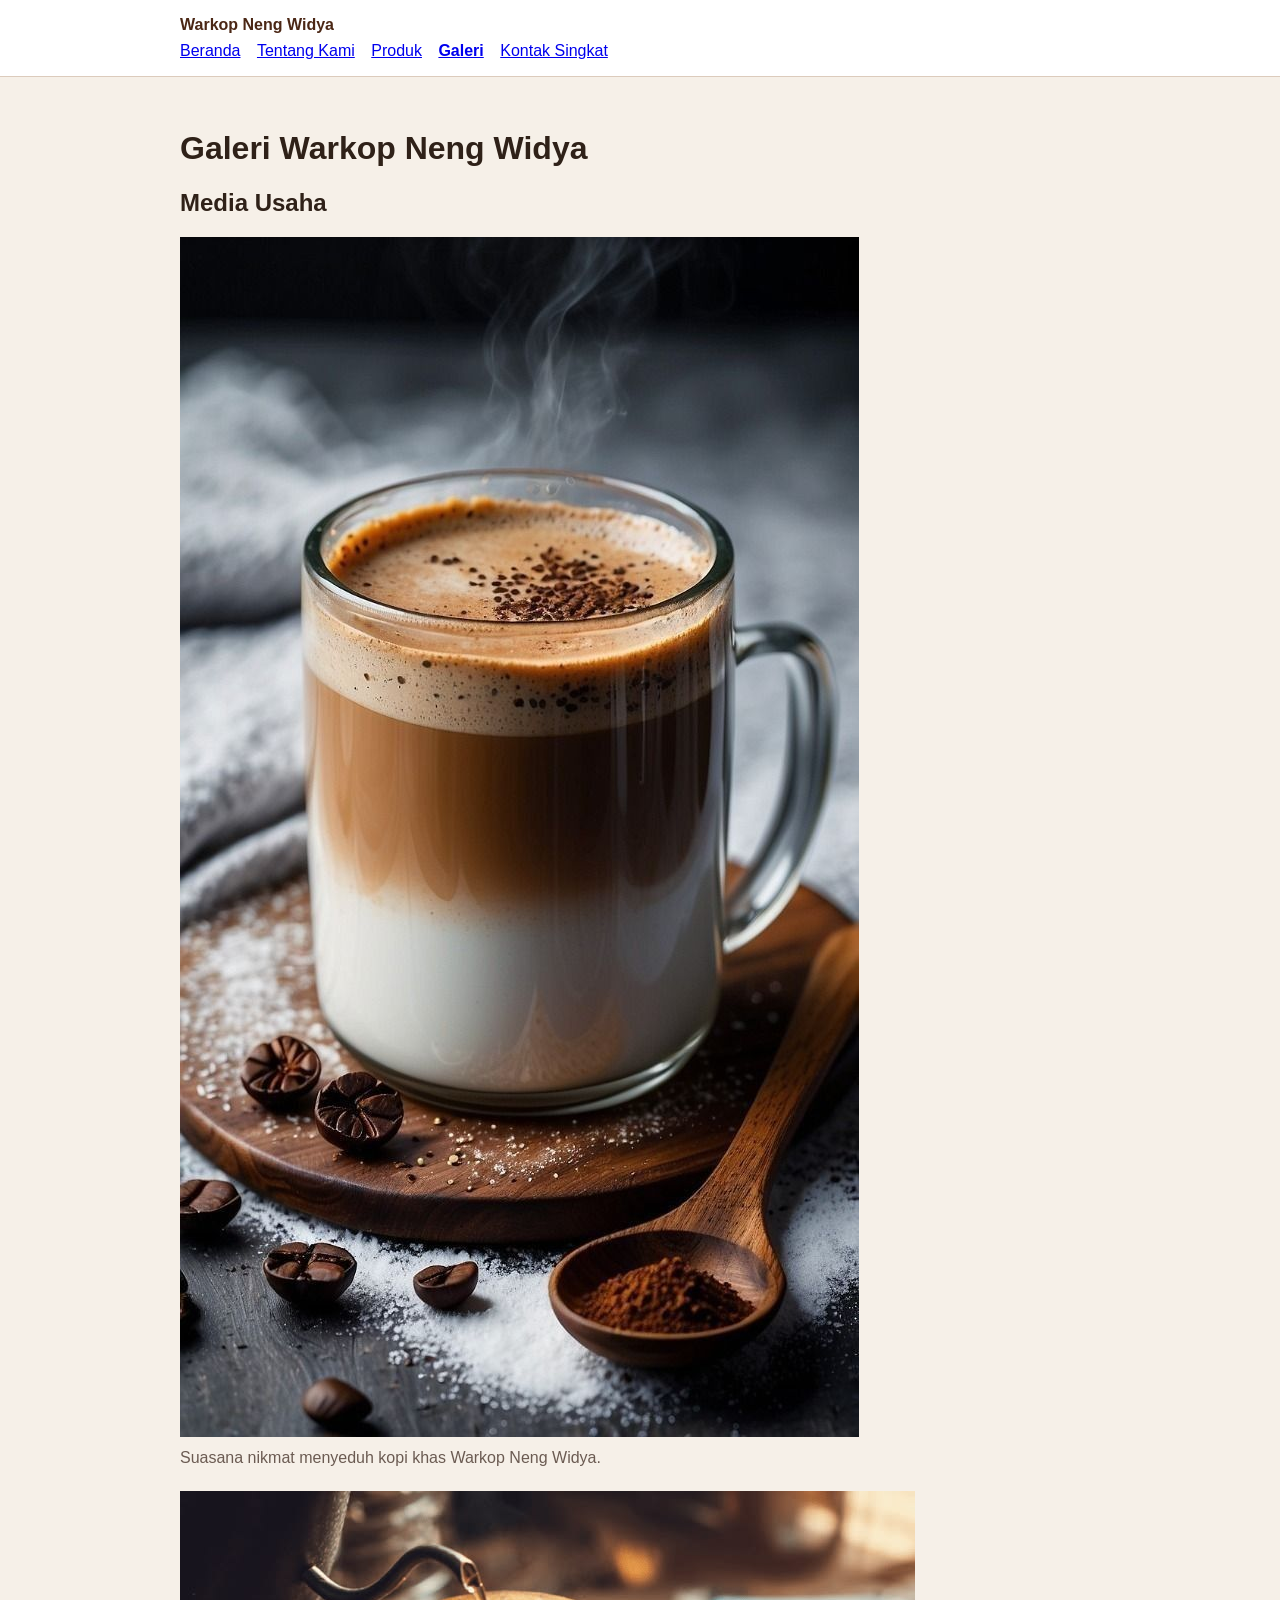
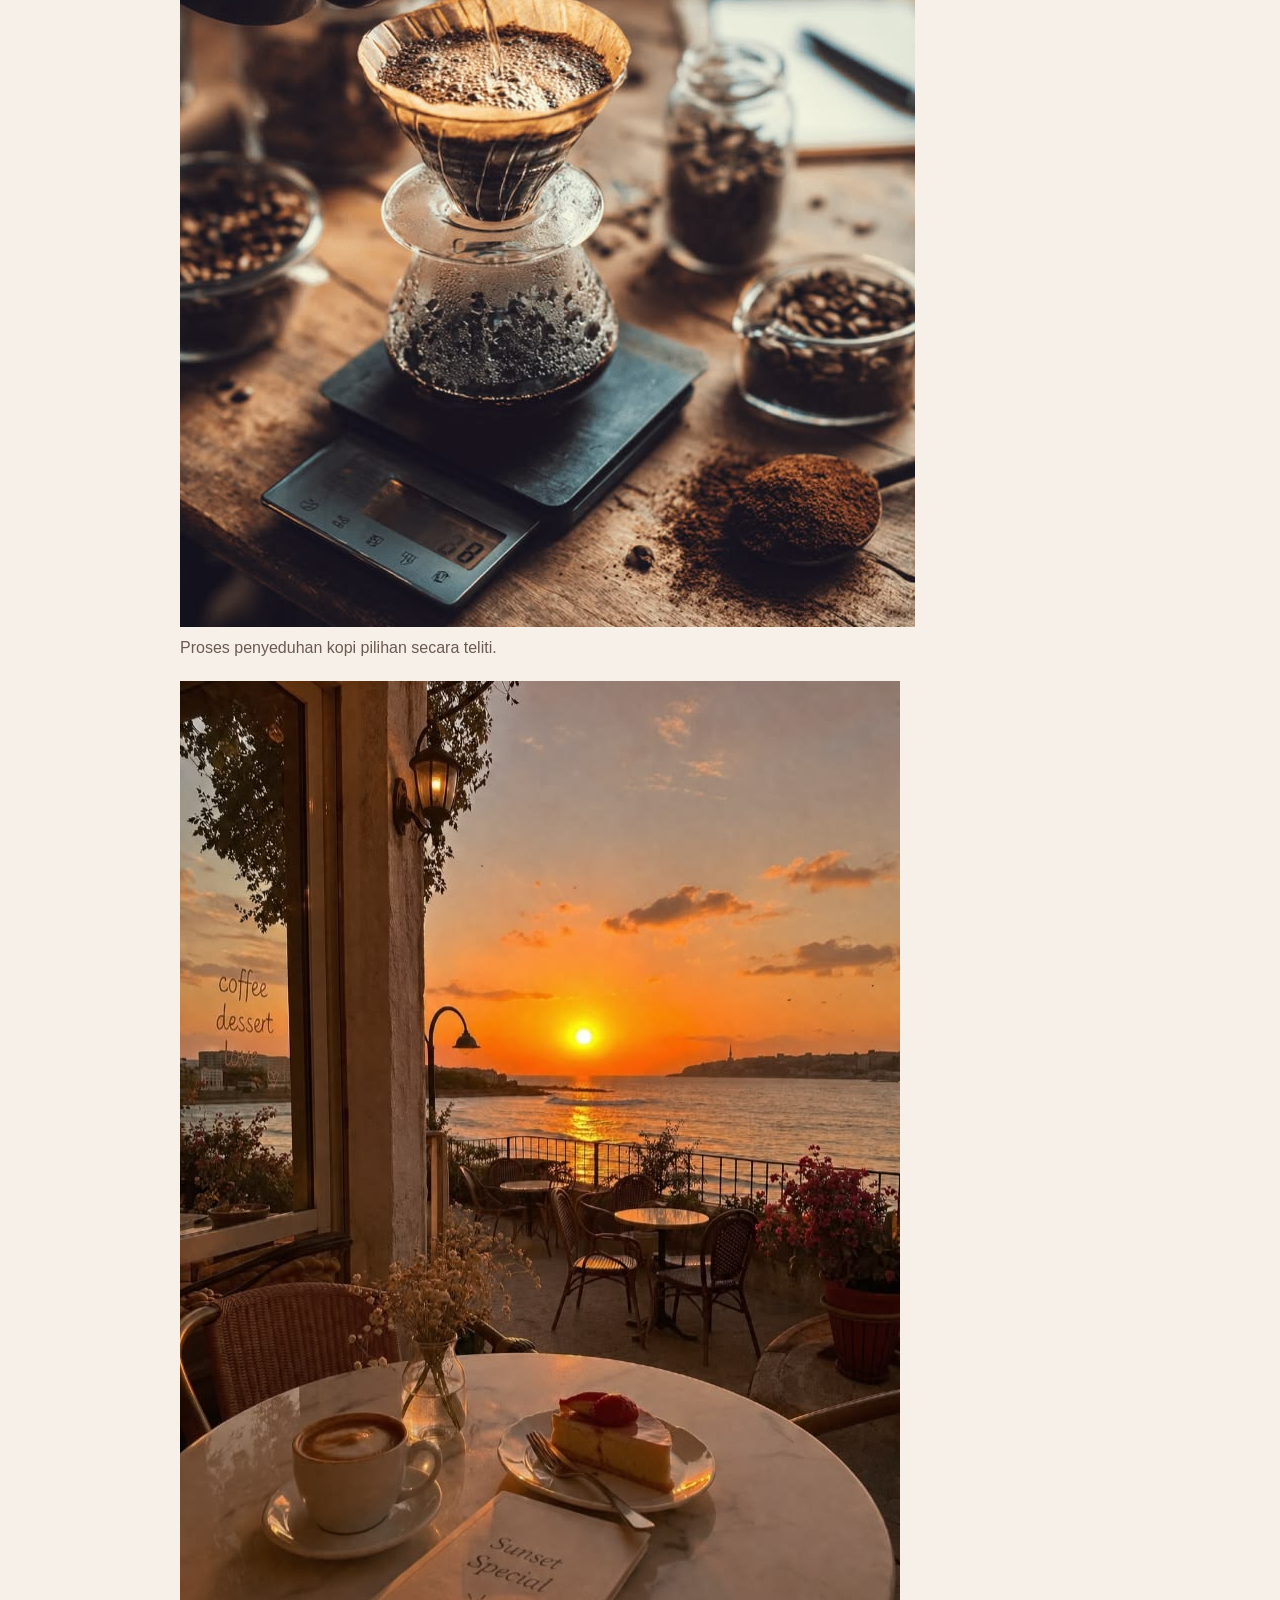
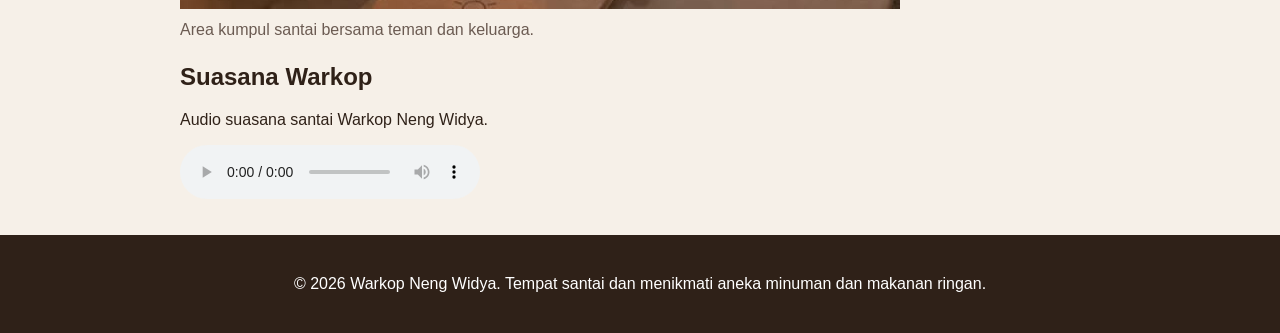
==== galeri.html @ be2b6f10 "feat: tambah media dan tabel katalog" ====
<!doctype html>
<html lang="id">
<head>
    <meta charset="utf-8">
    <meta name="viewport" content="width=device-width, initial-scale=1">
    <title>Galeri Warkop Neng Widya - Website UMKM</title>
    <link rel="stylesheet" href="css/style.css">
</head>
<body>
    <a class="skip-link" href="#konten">Lewati ke konten utama</a>

    <header class="site-header">
        <nav class="nav" aria-label="Navigasi utama">
            <a class="brand" href="index.html">Warkop Neng Widya</a>
            <ul>
                <li><a href="index.html">Beranda</a></li>
                <li><a href="tentang.html">Tentang Kami</a></li>
                <li><a href="produk.html">Produk</a></li>
                <li><a aria-current="page" href="galeri.html">Galeri</a></li>
                <li><a href="index.html#kontak">Kontak Singkat</a></li>
            </ul>
        </nav>
    </header>

    <main id="konten" class="page">
        <h1>Galeri Warkop Neng Widya</h1>

        <section aria-labelledby="media-tittle">
            <h2 id="media-tittle">Media Usaha</h2>
            <div class="gallery-list">

                <figure class="media-card">
                    <img src="assets/image/kopisusukhas.jpg" alt="Kopi Susu khas Warkop Neng Widya">
                    <figcaption>Suasana nikmat menyeduh kopi khas Warkop Neng Widya.</figcaption>
                </figure>

                <figure class="media-card">
                    <img src="assets/image/prosesseduh.jpg" alt="Proses Seduh Kopi">
                    <figcaption>Proses penyeduhan kopi pilihan secara teliti.</figcaption>
                </figure>

                <figure class="media-card">
                    <img src="assets/image/suasana.jpg" alt="Suasana Warkop Neng Widya">
                    <figcaption>Area kumpul santai bersama teman dan keluarga.</figcaption>
                </figure>

            </div>
        </section>

       <section aria-labelledby="audio-title">
    <h2 id="audio-title">Suasana Warkop</h2>
    <p id="audio-note">Audio suasana santai Warkop Neng Widya.</p>
    <audio controls aria-describedby="audio-note" src="https://cdn.pixabay.com/download/audio/2022/05/27/audio_1808fbf07a.mp3?filename=lofi-study-112191.mp3">
        Browser Anda tidak mendukung pemutar audio.
    </audio>
</section>
    </main>

    <footer class="site-footer">
        <p>&copy; 2026 Warkop Neng Widya. Tempat santai dan menikmati aneka minuman dan makanan ringan.</p>
    </footer>
</body>
</html>
---- css/style.css ----
body {
  margin: 0;
  color: #2f2118;
  background: #f6f0e8;
  font-family: Arial, sans-serif;
}

.page {
  max-width: 920px;
  margin: 0 auto;
  padding: 32px 20px;
}

.hero {
  padding: 36px;
  color: white;
  background: #8a5030;
  border-radius: 24px;
}

.eyebrow {
  margin: 0 0 8px;
  letter-spacing: 0.14em;
  text-transform: uppercase;
}

.products {
  padding-left: 1.2rem;
}

button {
  padding: 12px 18px;
  color: #2f2118;
  font-weight: 700;
  cursor: pointer;
  background: #ffd166;
  border: 0;
  border-radius: 999px;
}

.skip-link { position: absolute; left: -9999px; padding: 8px 12px; color: white; background: #2f2118; }
.skip-link:focus { top: 8px; left: 8px; }
.site-header { padding: 16px 20px; background: white; border-bottom: 1px solid #dccbbc; }
.nav { max-width: 920px; margin: 0 auto; }
.brand { display: inline-block; margin-bottom: 8px; color: #4b2715; font-weight: 800; text-decoration: none; }
.nav ul { padding: 0; margin: 0; list-style: none; }
.nav li { display: inline-block; margin-right: 12px; }
.nav a[aria-current="page"] { font-weight: 800; }
a:focus-visible,
button:focus-visible { outline: 3px solid #2563eb; outline-offset: 3px; }
.site-footer { padding: 24px 20px; color: white; text-align: center; background: #2f2118; }

img { max-width: 100%; height: auto; }
figure { margin: 0 0 24px; }
figcaption { margin-top: 8px; color: #6b5b52; }
table { width: 100%; border-collapse: collapse; }
caption { margin-bottom: 8px; font-weight: 700; text-align: left; }
th,
td { padding: 10px; text-align: left; border: 1px solid #dccbbc; }

img { max-width: 100%; height: auto; }
figure { margin: 0 0 24px; }
figcaption { margin-top: 8px; color: #6b5b52; }
table { width: 100%; border-collapse: collapse; }
caption { margin-bottom: 8px; font-weight: 700; text-align: left; }
th,
td { padding: 10px; text-align: left; border: 1px solid #dccbbc; }
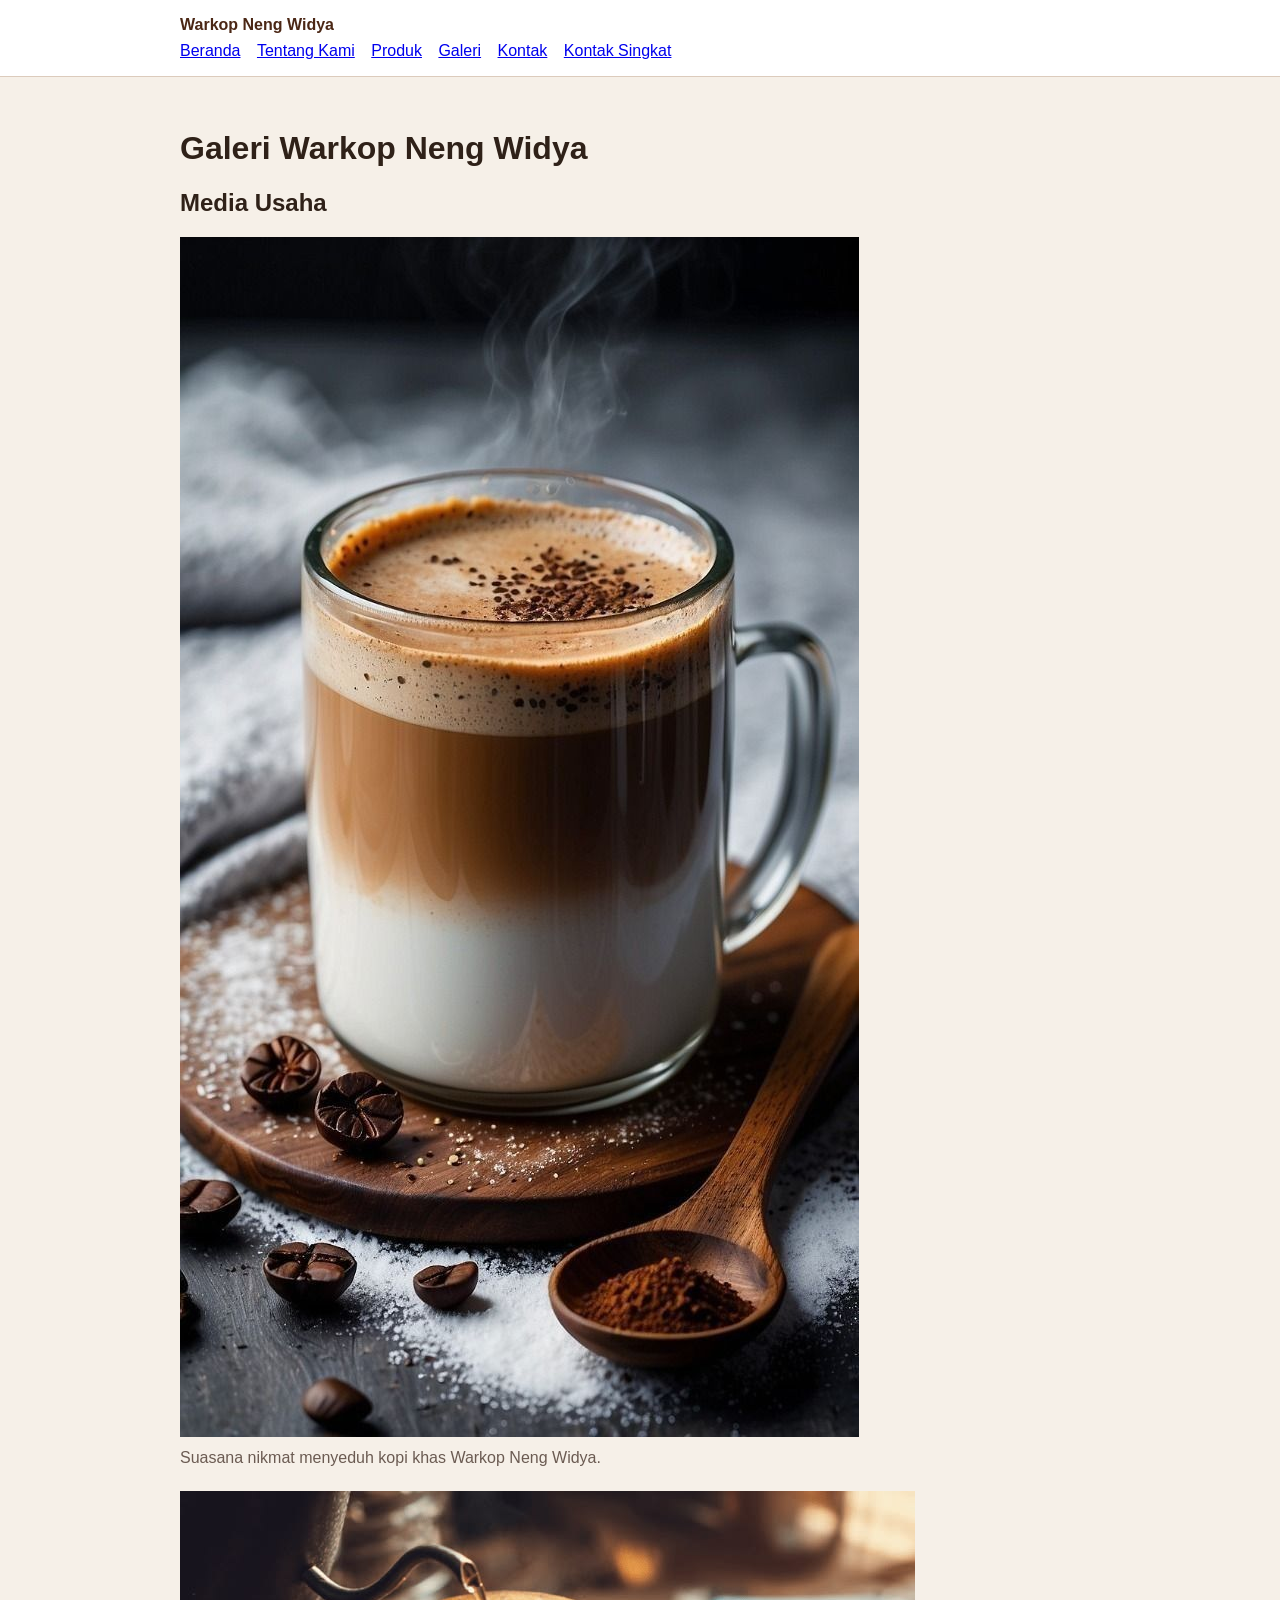
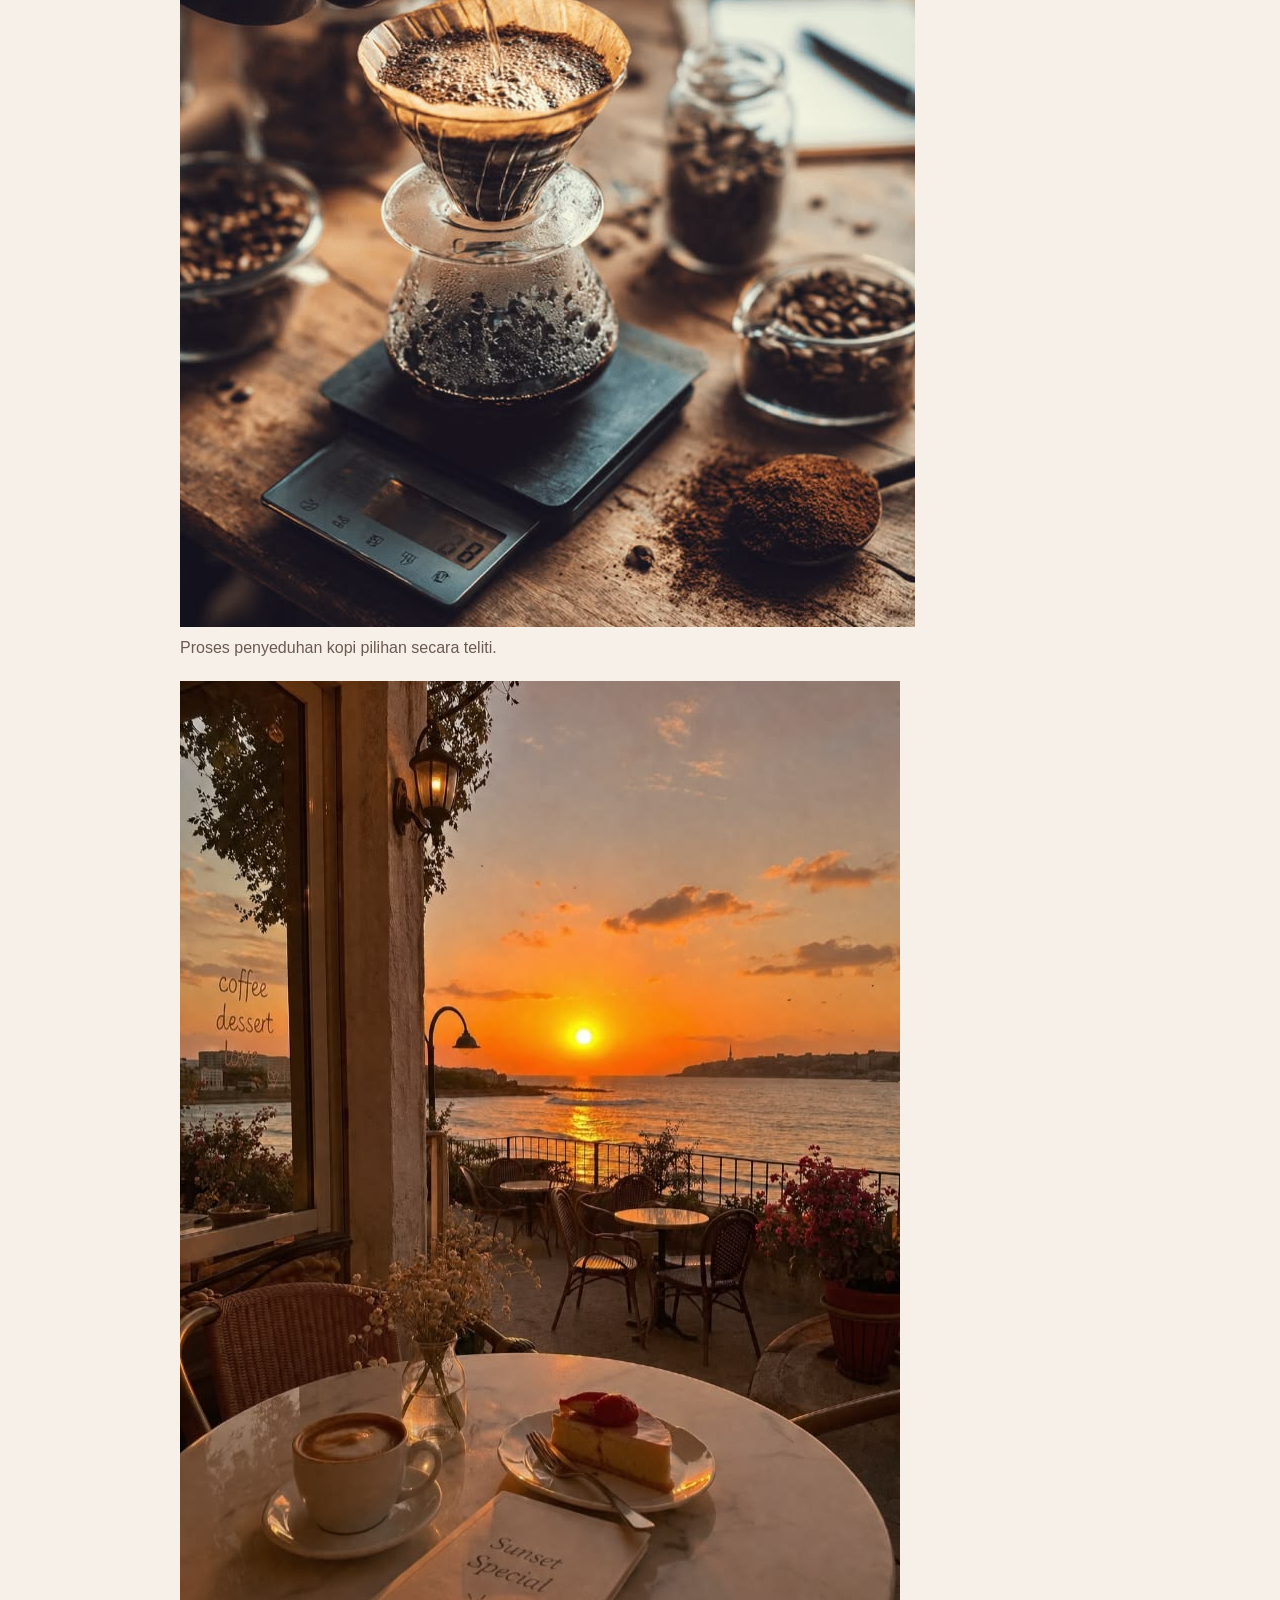
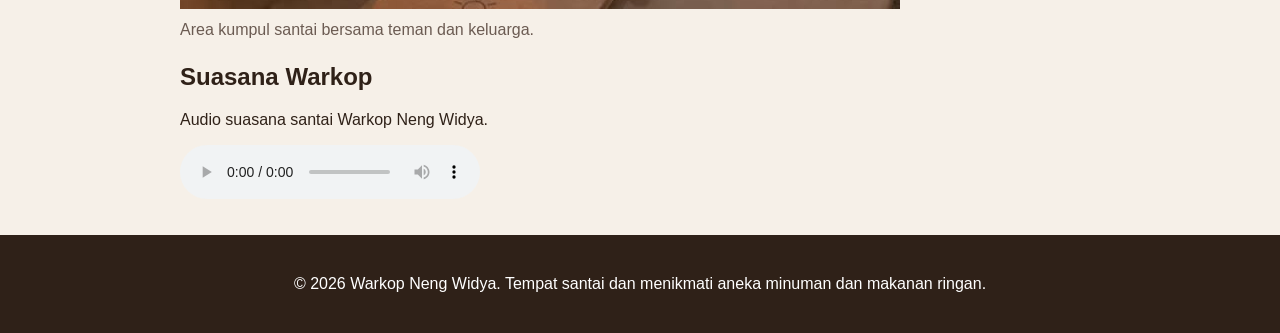
==== commit 70b6efc8: "feat: tambah form kontak aksesibel dan preview" ====
--- a/galeri.html
+++ b/galeri.html
@@ -16,7 +16,8 @@
                 <li><a href="index.html">Beranda</a></li>
                 <li><a href="tentang.html">Tentang Kami</a></li>
                 <li><a href="produk.html">Produk</a></li>
-                <li><a aria-current="page" href="galeri.html">Galeri</a></li>
+                <li><a href="galeri.html">Galeri</a></li>
+                <li><a href="kontak.html">Kontak</a></li>
                 <li><a href="index.html#kontak">Kontak Singkat</a></li>
             </ul>
         </nav>
--- a/css/style.css
+++ b/css/style.css
@@ -64,4 +64,9 @@
 table { width: 100%; border-collapse: collapse; }
 caption { margin-bottom: 8px; font-weight: 700; text-align: left; }
 th,
-td { padding: 10px; text-align: left; border: 1px solid #dccbbc; }+td { padding: 10px; text-align: left; border: 1px solid #dccbbc; }
+
+.field { margin-bottom: 16px; }
+.field label { display: block; margin-bottom: 6px; }
+fieldset { margin: 0 0 16px; }
+#preview-form { padding: 16px; white-space: pre-wrap; background: white; border: 1px solid #dccbbc; }
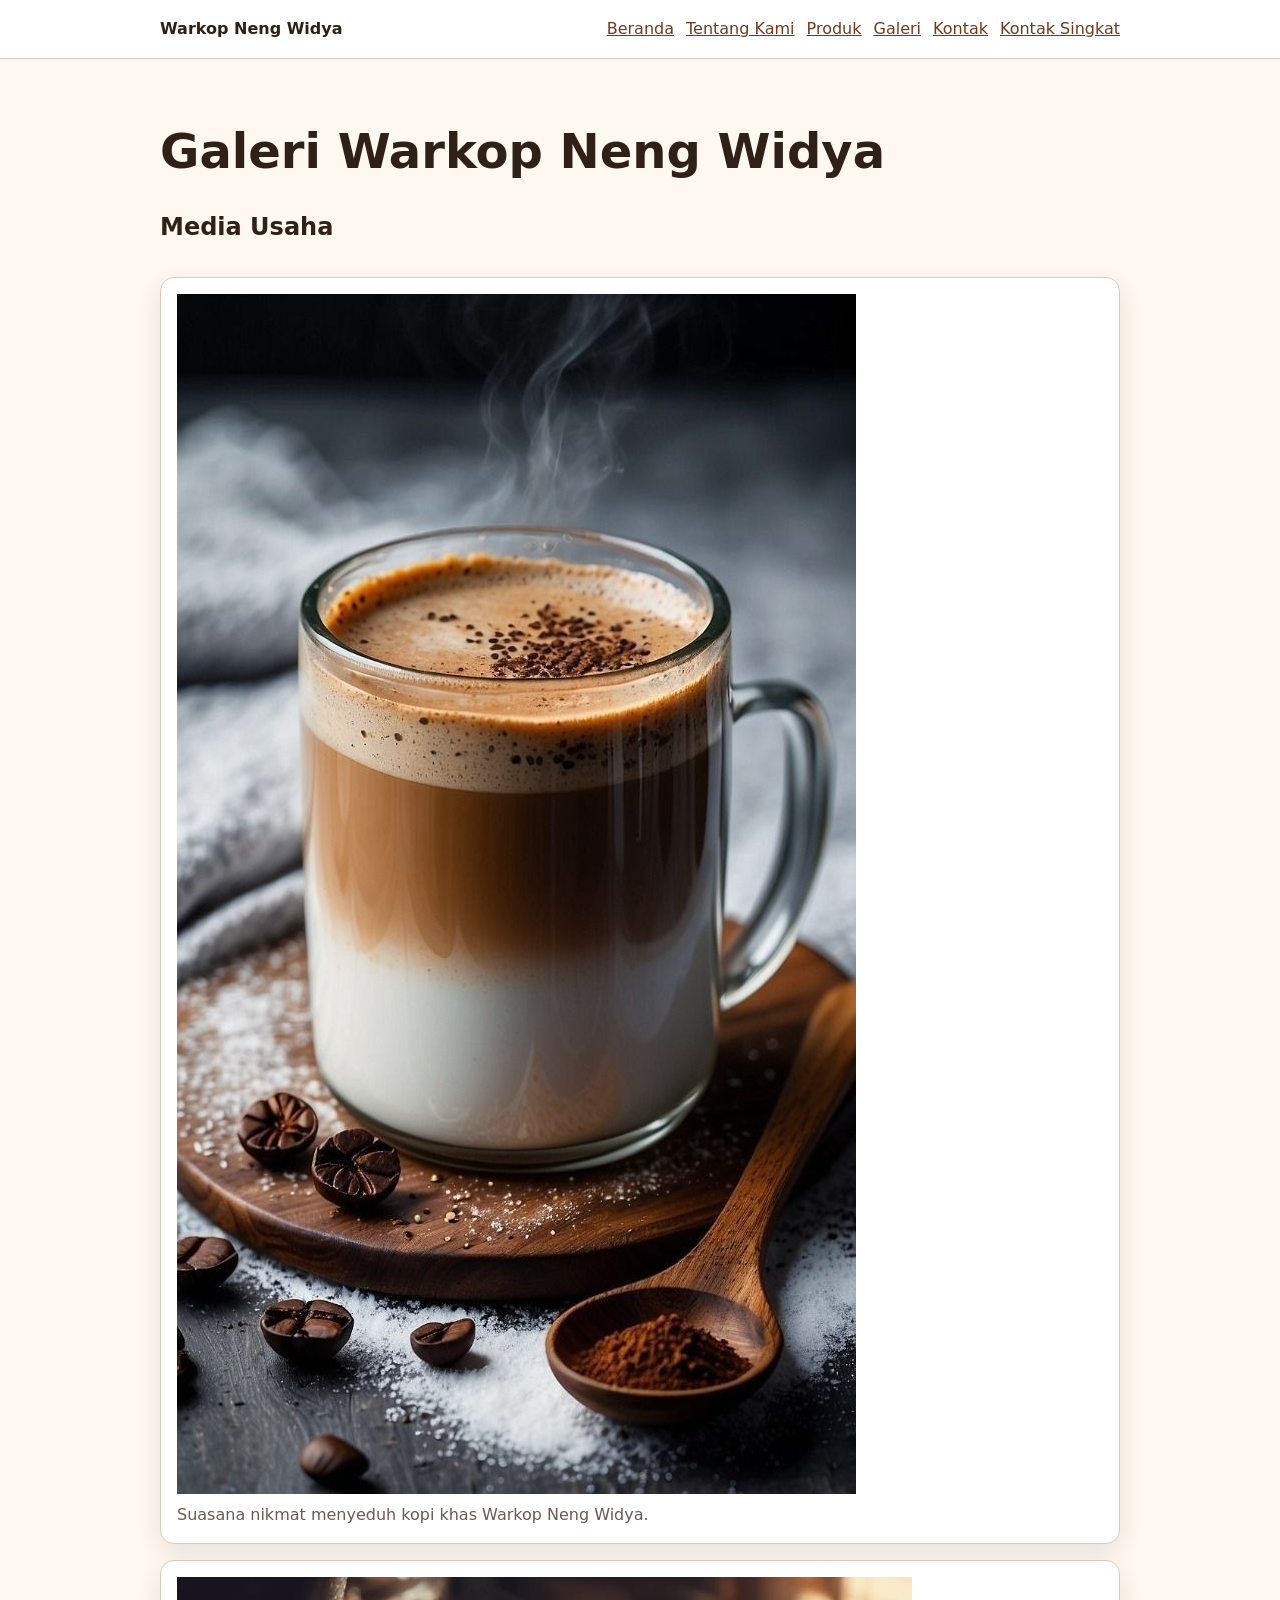
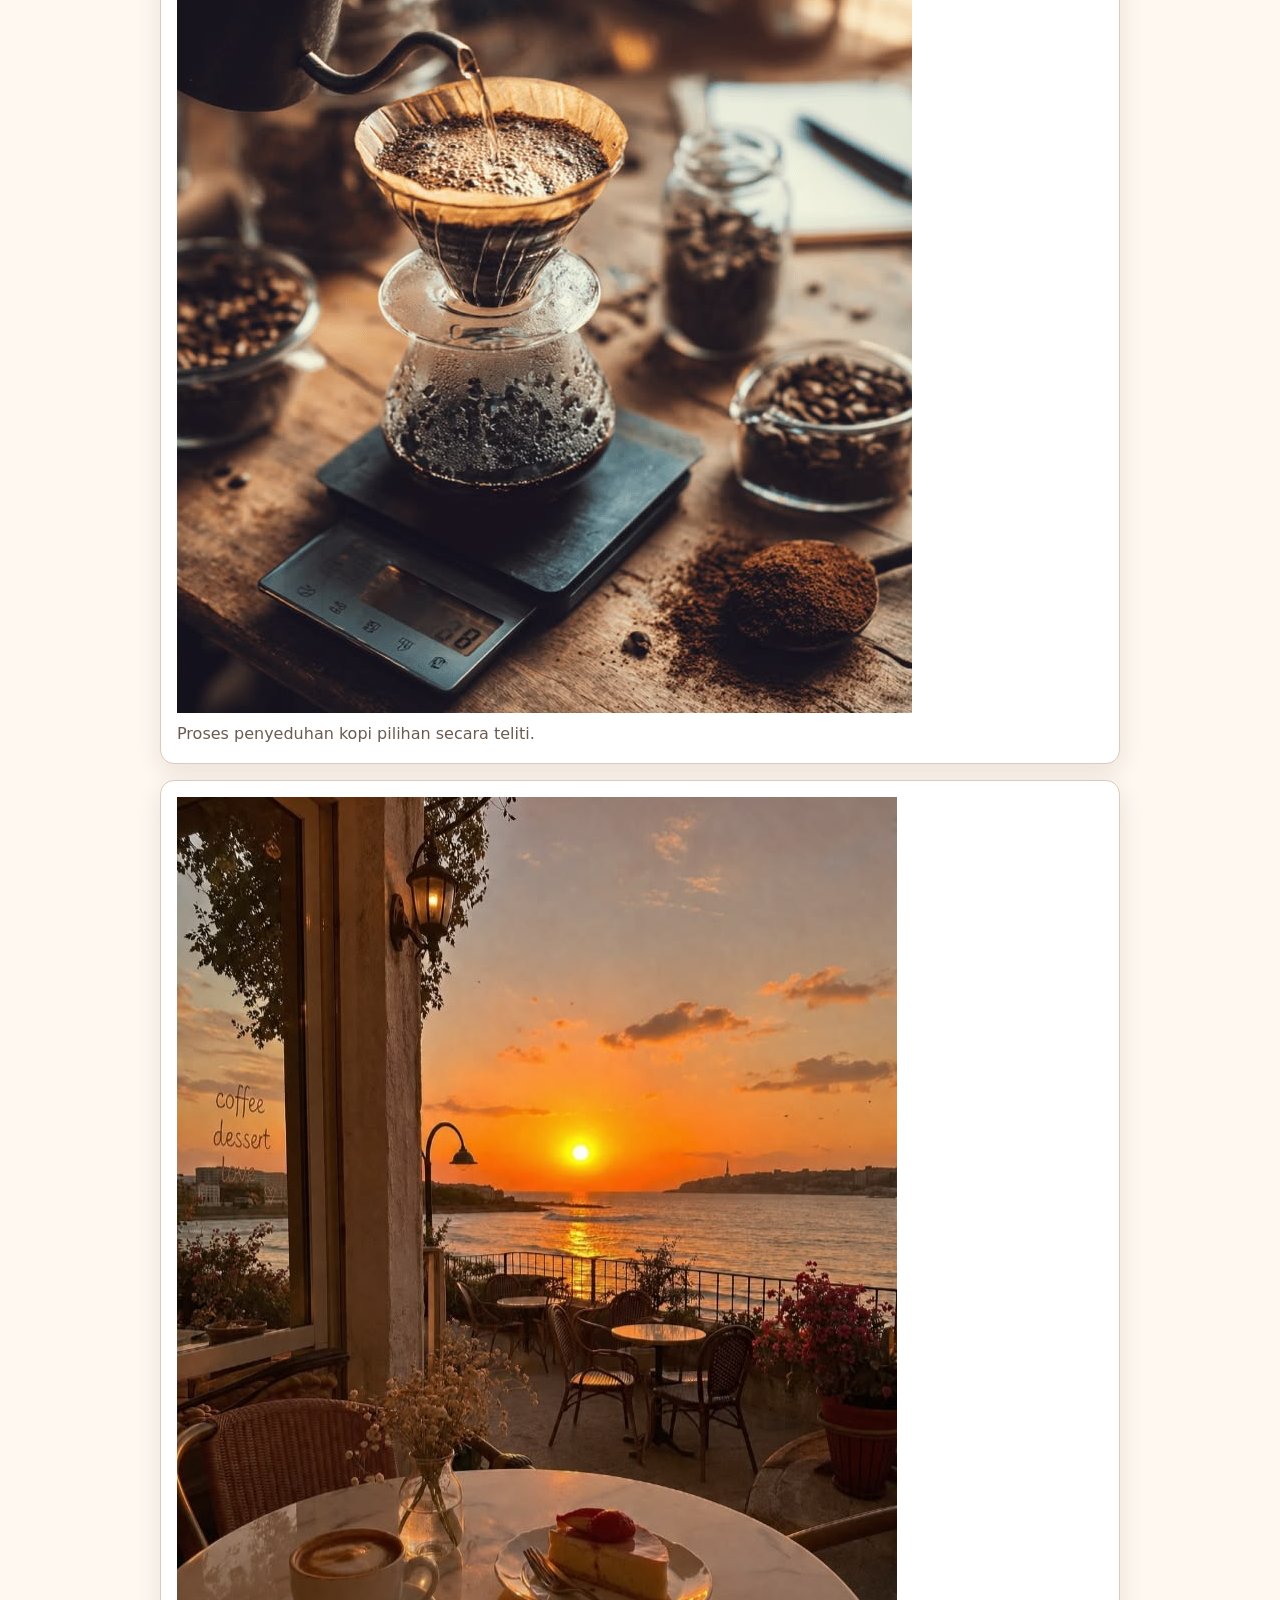
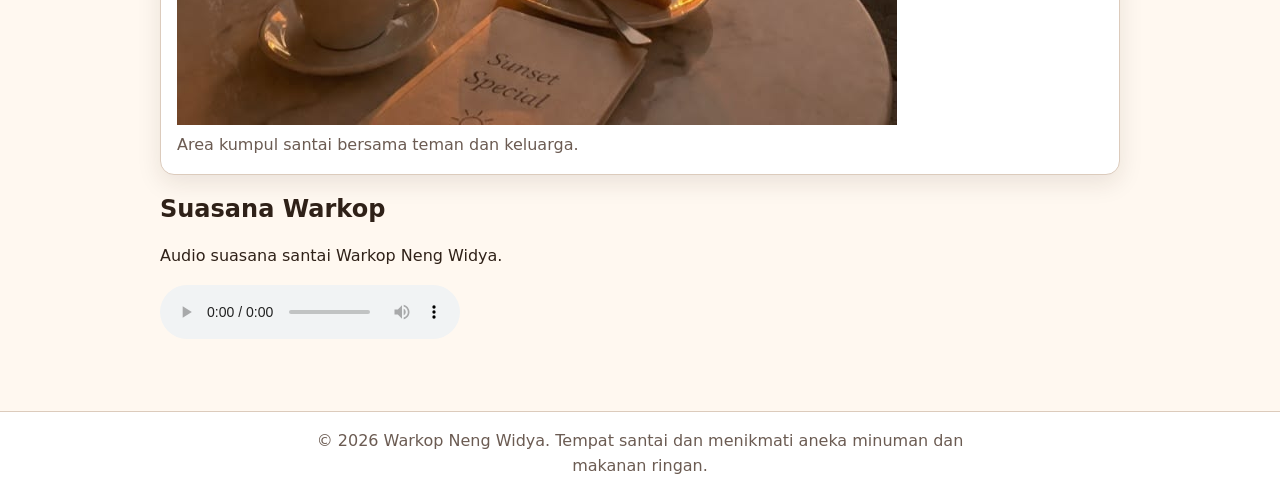
==== commit 2c05355b: "feat: menyelesaikan tugas praktikum dan tugas mandiri layout P06 dengan Grid dan Flexbox" ====
--- a/galeri.html
+++ b/galeri.html
@@ -28,7 +28,9 @@
 
         <section aria-labelledby="media-tittle">
             <h2 id="media-tittle">Media Usaha</h2>
-            <div class="gallery-list">
+            <div class="gallery-grid">
+                
+            </div>
 
                 <figure class="media-card">
                     <img src="assets/image/kopisusukhas.jpg" alt="Kopi Susu khas Warkop Neng Widya">
--- a/css/style.css
+++ b/css/style.css
@@ -1,72 +1,383 @@
+:root {
+  --color-primary: #6f3b1f;
+  --color-primary-strong: #4b2715;
+  --color-text: #2f2118;
+  --color-muted: #6b5b52;
+  --color-surface: #ffffff;
+  --color-surface-soft: #fff8f0;
+  --color-border: #dccbbc;
+  --color-focus: #1d4ed8;
+  --space-1: 0.5rem;
+  --space-2: 0.75rem;
+  --space-3: 1rem;
+  --space-4: 1.5rem;
+  --space-5: 2rem;
+  --radius-sm: 0.5rem;
+  --radius-md: 0.875rem;
+  --shadow-card: 0 0.5rem 1.5rem rgb(47 33 24 / 0.1);
+  --color-accent: #d97706;      
+  --color-badge-bg: #fef3c7;    
+  --color-badge-text: #92400e;  
+  --space-xl: 2.5rem;          
+  --radius-lg: 16px;            
+}
+
+*,
+*::before,
+*::after {
+  box-sizing: border-box;
+}
+
+html { 
+  color-scheme: light; 
+}
+
 body {
   margin: 0;
-  color: #2f2118;
-  background: #f6f0e8;
-  font-family: Arial, sans-serif;
-}
-
-.page {
-  max-width: 920px;
-  margin: 0 auto;
-  padding: 32px 20px;
+  color: var(--color-text);
+  background: var(--color-surface-soft);
+  font-family: system-ui, -apple-system, BlinkMacSystemFont, "Segoe UI", sans-serif;
+  font-size: 1rem;
+  line-height: 1.6;
+}
+
+img { 
+  max-width: 100%; 
+  height: auto; 
+}
+
+a { 
+  color: var(--color-primary); 
+}
+
+a:hover { 
+  color: var(--color-primary-strong); 
+}
+
+:focus-visible { 
+  outline: 3px solid var(--color-focus); 
+  outline-offset: 3px; 
+}
+
+.skip-link {
+  position: absolute;
+  top: -5rem;
+  left: var(--space-3);
+  padding: var(--space-2) var(--space-3);
+  color: var(--color-surface);
+  background: var(--color-text);
+}
+
+.skip-link:focus { 
+  top: var(--space-3); 
+}
+
+.site-header,
+.site-footer {
+  padding: var(--space-3) var(--space-4);
+  background: var(--color-surface);
+  border-bottom: 1px solid var(--color-border);
+}
+
+.site-footer {
+  margin-top: var(--space-5);
+  color: var(--color-muted);
+  text-align: center;
+  border-top: 1px solid var(--color-border);
+  border-bottom: 0;
+}
+
+.nav,
+.page { 
+  width: min(100% - 2rem, 60rem); 
+  margin-inline: auto; 
+}
+
+.brand {
+  display: inline-block;
+  margin-bottom: var(--space-2);
+  color: var(--color-text);
+  font-weight: 800;
+  text-decoration: none;
+}
+
+.nav ul { 
+  padding: 0; 
+  margin: 0; 
+  list-style: none; 
+}
+
+.nav li { 
+  display: inline-block; 
+  margin: 0 var(--space-2) var(--space-1) 0; 
+}
+
+.nav a[aria-current="page"] {
+  padding: var(--space-1) var(--space-2);
+  color: var(--color-primary-strong);
+  font-weight: 700;
+  text-decoration: none;
+  background: #fef3c7;
+  border-radius: var(--radius-sm);
+}
+
+.page { 
+  padding-block: var(--space-5); 
 }
 
 .hero {
-  padding: 36px;
-  color: white;
-  background: #8a5030;
-  border-radius: 24px;
-}
-
-.eyebrow {
-  margin: 0 0 8px;
-  letter-spacing: 0.14em;
-  text-transform: uppercase;
+    display: grid;
+    grid-template-columns: 1.2fr 0.8fr;
+    gap: var(--space-4);
+    align-items: center;
+    padding: var(--space-5);
+    color: var(--color-surface);
+    background: var(--color-primary);
+    border-radius: var(--radius-md);
+}
+
+.hero-image { 
+    width: 100%; 
+    border-radius: var(--radius-md); 
+}
+
+h1,
+h2,
+h3 { 
+  line-height: 1.2; 
+  text-wrap: balance; 
+}
+
+h1 { 
+  font-size: clamp(2rem, 6vw, 3rem); 
+}
+
+p,
+li { 
+  max-width: 68ch; 
+}
+
+.eyebrow { 
+  color: var(--color-primary); 
+  font-weight: 800; 
+  letter-spacing: 0.08em; 
+  text-transform: uppercase; 
+}
+
+.hero .eyebrow { 
+  color: #fef3c7; 
+}
+
+.price { 
+  color: var(--color-primary-strong); 
+  font-weight: 800; 
+}
+
+.button,
+button {
+  display: inline-block;
+  padding: var(--space-2) var(--space-3);
+  color: var(--color-surface);
+  font: inherit;
+  font-weight: 700;
+  text-decoration: none;
+  cursor: pointer;
+  background: var(--color-primary);
+  border: 0;
+  border-radius: var(--radius-sm);
+}
+
+.button:hover,
+button:hover { 
+  color: var(--color-surface); 
+  background: var(--color-primary-strong); 
+}
+
+.hero button { 
+  color: var(--color-text); 
+  background: #fef3c7; 
+}
+
+.hero button:hover { 
+  color: var(--color-text); 
+  background: #fde68a; 
+}
+
+.btn-primary {
+  background-color: var(--color-accent);
+  color: #ffffff;
+  border-radius: var(--radius-lg);
+  padding: var(--space-2) var(--space-3);
+  border: none;
+}
+
+.btn-primary:focus {
+  outline: 3px solid var(--color-accent);
+  outline-offset: 2px;
+}
+
+.badge-highlight {
+  background-color: var(--color-badge-bg);
+  color: var(--color-badge-text);
+  padding: var(--space-1) var(--space-2);
+  border-radius: var(--radius-lg);
+  font-weight: bold;
+  display: inline-block;
+  margin-bottom: var(--space-xl);
 }
 
 .products {
   padding-left: 1.2rem;
 }
 
-button {
-  padding: 12px 18px;
-  color: #2f2118;
-  font-weight: 700;
-  cursor: pointer;
-  background: #ffd166;
-  border: 0;
-  border-radius: 999px;
-}
-
-.skip-link { position: absolute; left: -9999px; padding: 8px 12px; color: white; background: #2f2118; }
-.skip-link:focus { top: 8px; left: 8px; }
-.site-header { padding: 16px 20px; background: white; border-bottom: 1px solid #dccbbc; }
-.nav { max-width: 920px; margin: 0 auto; }
-.brand { display: inline-block; margin-bottom: 8px; color: #4b2715; font-weight: 800; text-decoration: none; }
-.nav ul { padding: 0; margin: 0; list-style: none; }
-.nav li { display: inline-block; margin-right: 12px; }
-.nav a[aria-current="page"] { font-weight: 800; }
-a:focus-visible,
-button:focus-visible { outline: 3px solid #2563eb; outline-offset: 3px; }
-.site-footer { padding: 24px 20px; color: white; text-align: center; background: #2f2118; }
-
-img { max-width: 100%; height: auto; }
-figure { margin: 0 0 24px; }
-figcaption { margin-top: 8px; color: #6b5b52; }
-table { width: 100%; border-collapse: collapse; }
-caption { margin-bottom: 8px; font-weight: 700; text-align: left; }
+.product-card,
+.media-card,
+table,
+form {
+  margin-block: var(--space-3);
+  padding: var(--space-3);
+  background: var(--color-surface);
+  border: 1px solid var(--color-border);
+  border-radius: var(--radius-md);
+  box-shadow: var(--shadow-card);
+}
+
+figure { 
+  margin-inline: 0; 
+}
+
+figcaption,
+caption { 
+  color: var(--color-muted); 
+}
+
+table { 
+  width: 100%; 
+  border-collapse: collapse; 
+  border-radius: 0; 
+}
+
+caption { 
+  margin-bottom: var(--space-2); 
+  font-weight: 700; 
+  text-align: left; 
+}
+
 th,
-td { padding: 10px; text-align: left; border: 1px solid #dccbbc; }
-
-img { max-width: 100%; height: auto; }
-figure { margin: 0 0 24px; }
-figcaption { margin-top: 8px; color: #6b5b52; }
-table { width: 100%; border-collapse: collapse; }
-caption { margin-bottom: 8px; font-weight: 700; text-align: left; }
-th,
-td { padding: 10px; text-align: left; border: 1px solid #dccbbc; }
-
-.field { margin-bottom: 16px; }
-.field label { display: block; margin-bottom: 6px; }
-fieldset { margin: 0 0 16px; }
-#preview-form { padding: 16px; white-space: pre-wrap; background: white; border: 1px solid #dccbbc; }+td { 
+  padding: var(--space-2); 
+  text-align: left; 
+  border: 1px solid var(--color-border); 
+}
+
+th { 
+  background: var(--color-surface-soft); 
+}
+
+.field { margin-bottom: var(--space-3); }
+.field label,
+legend { display: block; margin-bottom: var(--space-1); font-weight: 700; }
+.field input,
+.field select,
+.field textarea {
+  width: 100%;
+  padding: var(--space-2);
+  color: inherit;
+  font: inherit;
+  background: var(--color-surface);
+  border: 1px solid var(--color-border);
+  border-radius: var(--radius-sm);
+}
+input[type="radio"],
+input[type="checkbox"] { width: auto; }
+fieldset {
+  margin: 0 0 var(--space-3);
+  padding: var(--space-3);
+  border: 1px solid var(--color-border);
+  border-radius: var(--radius-sm);
+}
+audio { max-width: 100%; }
+#preview-form {
+  padding: var(--space-3);
+  white-space: pre-wrap;
+  background: var(--color-surface);
+  border: 1px solid var(--color-border);
+  border-radius: var(--radius-sm);
+}
+
+footer,
+.site-footer {
+  text-align: center !important;
+}
+
+.site-footer p {
+  text-align: center;
+  margin: 0 auto;
+}
+
+.nav {
+    display: flex;
+    gap: var(--space-3);
+    align-items: center;
+    justify-content: space-between;
+}
+
+.brand { 
+    margin-bottom: 0; 
+}
+
+.nav ul { 
+    display: flex; 
+    gap: var(--space-2); 
+    flex-wrap: wrap; 
+}
+
+.nav li { 
+    margin: 0; 
+}
+
+.product-card { 
+    display: flex; 
+    flex-direction: column; 
+}
+
+.product-badge {
+    align-self: flex-start;
+    padding: 0.25rem var(--space-2);
+    color: var(--color-primary-strong);
+    font-size: 0.875rem;
+    font-weight: 800;
+    background: #fef3c7;
+    border-radius: 999px;
+}
+
+.card-actions {
+    display: flex;
+    gap: var(--space-2);
+    align-items: center;
+    flex-wrap: wrap;
+    margin-top: auto;
+}
+
+.product-grid,
+.gallery-grid {
+    display: grid;
+    grid-template-columns: repeat(3, minmax(0, 1fr));
+    gap: var(--space-3);
+}
+
+.gallery-grid { 
+    grid-template-columns: repeat(2, minmax(0, 1fr)); 
+}
+
+.gallery-page-grid {
+    display: grid;
+    grid-template-columns: repeat(auto-fit, minmax(250px, 1fr));
+    gap: var(--space-4);
+}
+
+.flex-container-custom {
+    display: flex;
+    flex-direction: column;
+    gap: var(--space-3);
+}
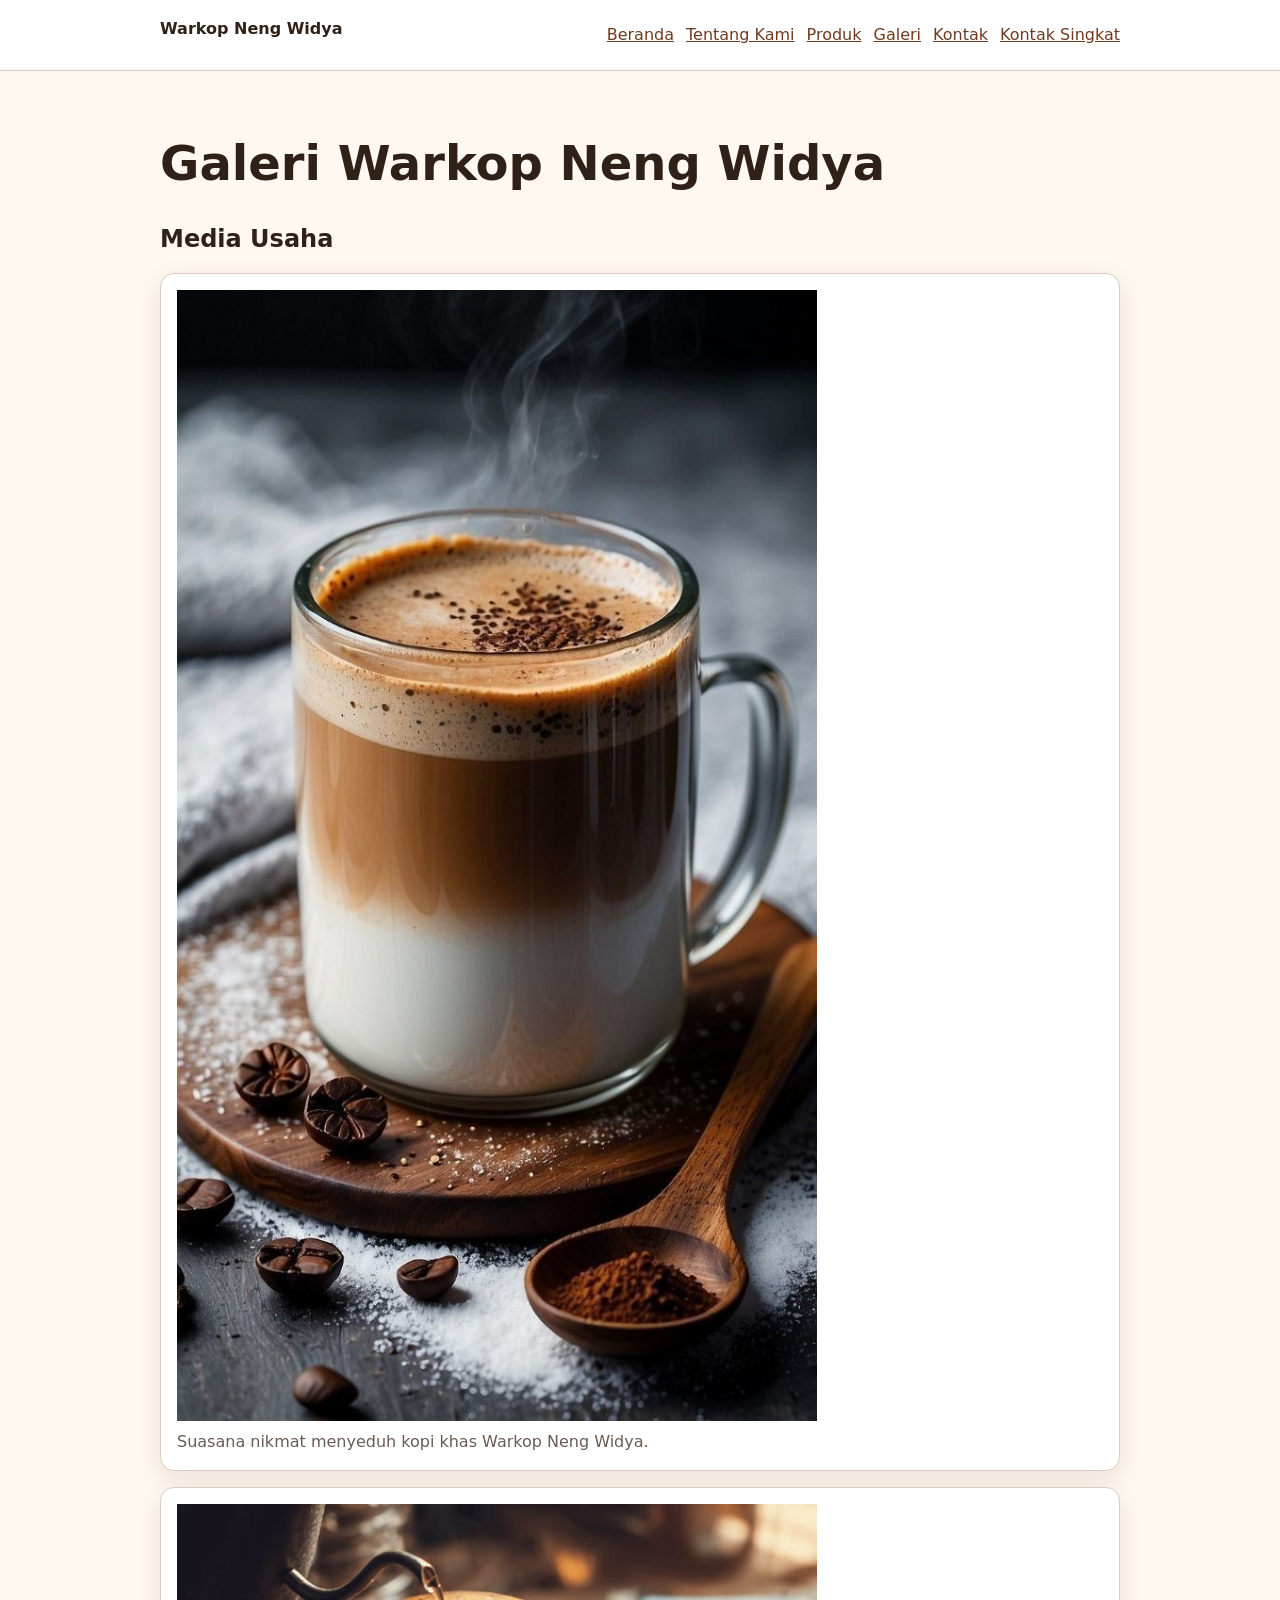
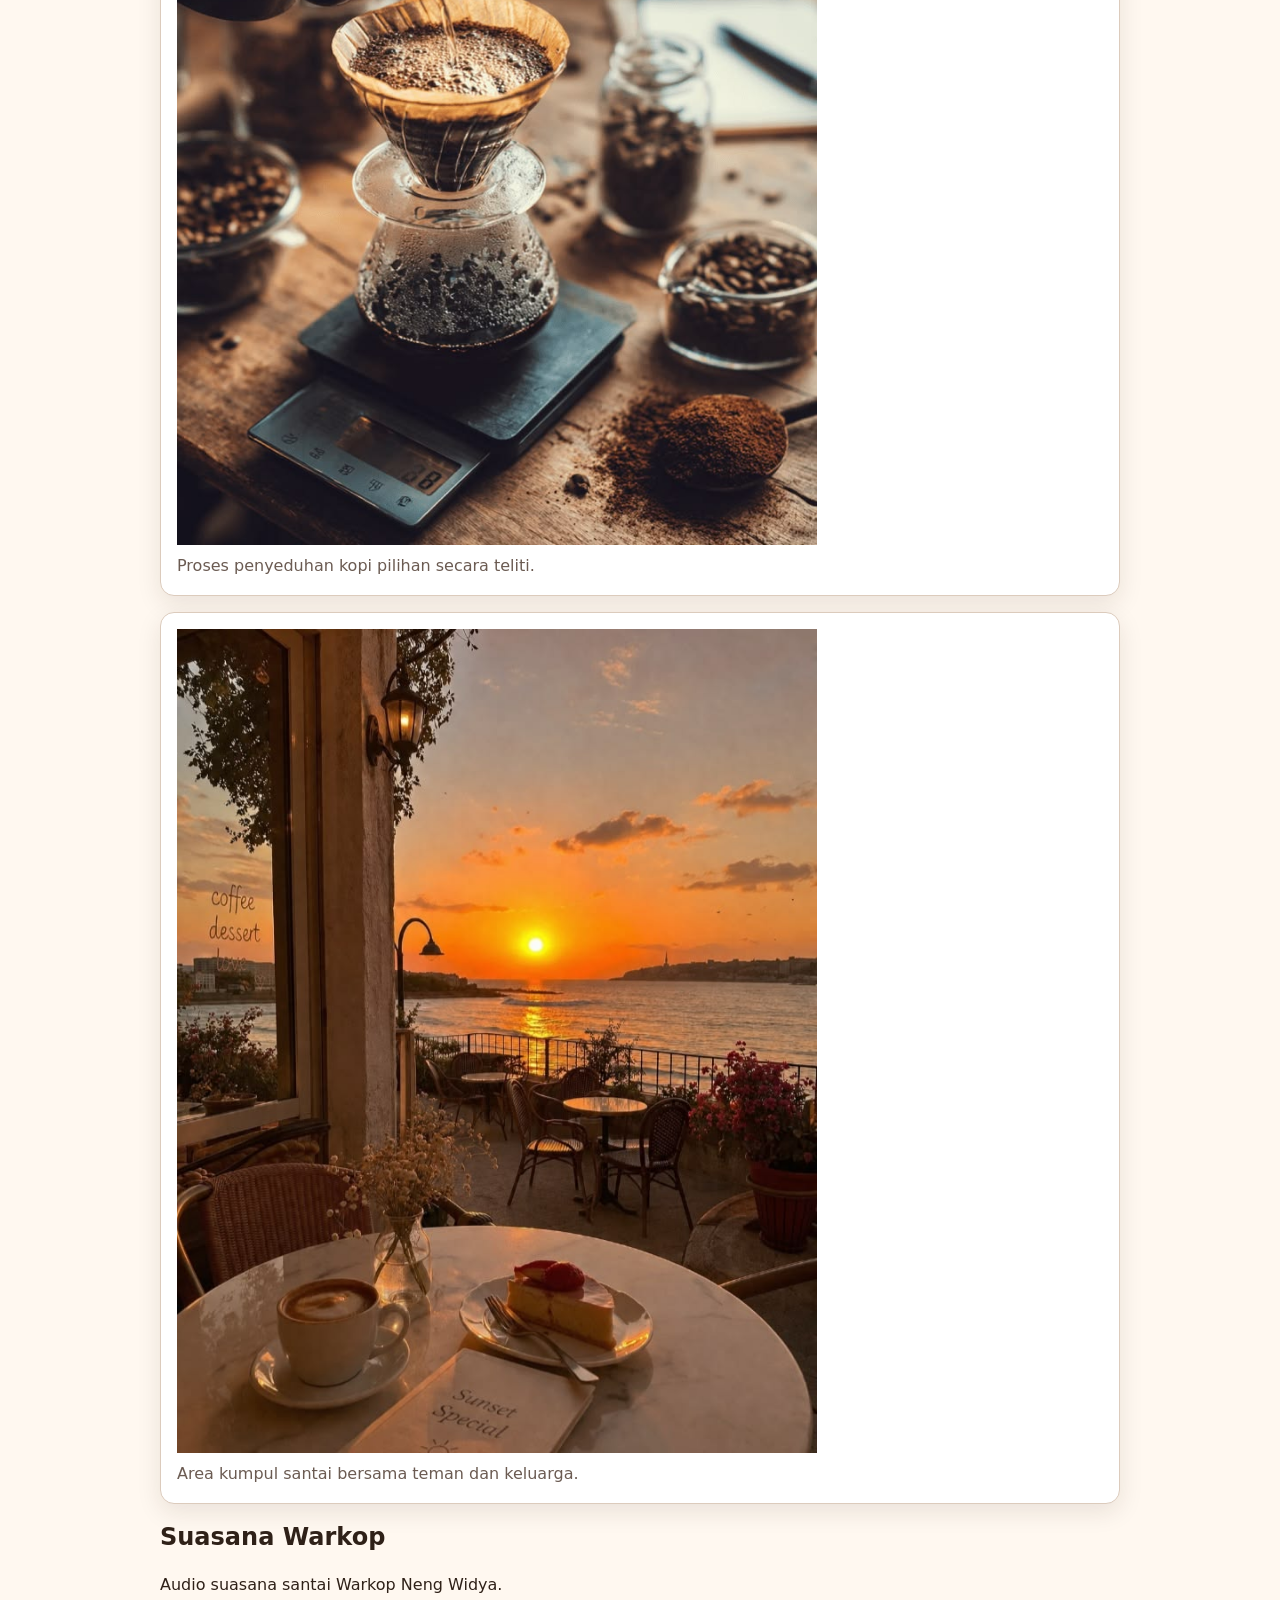
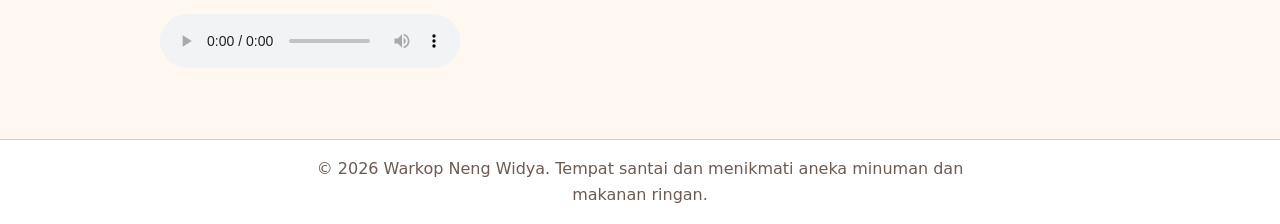
==== commit 00814f5b: "feat: complete responsive milestone, layout audit, and mobile optimization for Warkop Neng Widya" ====
--- a/galeri.html
+++ b/galeri.html
@@ -33,18 +33,15 @@
             </div>
 
                 <figure class="media-card">
-                    <img src="assets/image/kopisusukhas.jpg" alt="Kopi Susu khas Warkop Neng Widya">
-                    <figcaption>Suasana nikmat menyeduh kopi khas Warkop Neng Widya.</figcaption>
+                    <img src="assets/image/kopisusukhas.jpg" width="640" height="360" loading="lazy" alt="Kopi Susu khas Warkop Neng Widya">                    <figcaption>Suasana nikmat menyeduh kopi khas Warkop Neng Widya.</figcaption>
                 </figure>
 
                 <figure class="media-card">
-                    <img src="assets/image/prosesseduh.jpg" alt="Proses Seduh Kopi">
-                    <figcaption>Proses penyeduhan kopi pilihan secara teliti.</figcaption>
+                    <img src="assets/image/prosesseduh.jpg" width="640" height="360" loading="lazy" alt="Proses Seduh Kopi">                    <figcaption>Proses penyeduhan kopi pilihan secara teliti.</figcaption>
                 </figure>
 
                 <figure class="media-card">
-                    <img src="assets/image/suasana.jpg" alt="Suasana Warkop Neng Widya">
-                    <figcaption>Area kumpul santai bersama teman dan keluarga.</figcaption>
+                    <img src="assets/image/suasana.jpg" width="640" height="360" loading="lazy" alt="Suasana Warkop Neng Widya">                    <figcaption>Area kumpul santai bersama teman dan keluarga.</figcaption>
                 </figure>
 
             </div>
--- a/css/style.css
+++ b/css/style.css
@@ -317,19 +317,15 @@
 
 .nav {
     display: flex;
+    flex-direction: column;
     gap: var(--space-3);
-    align-items: center;
-    justify-content: space-between;
-}
-
-.brand { 
-    margin-bottom: 0; 
-}
-
-.nav ul { 
-    display: flex; 
-    gap: var(--space-2); 
-    flex-wrap: wrap; 
+    align-items: flex-start;
+}
+.nav ul {
+    display: flex;
+    flex-direction: column;
+    gap: var(--space-2);
+    flex-wrap: wrap;
 }
 
 .nav li { 
@@ -359,12 +355,9 @@
     margin-top: auto;
 }
 
+.hero { grid-template-columns: 1fr; }
 .product-grid,
-.gallery-grid {
-    display: grid;
-    grid-template-columns: repeat(3, minmax(0, 1fr));
-    gap: var(--space-3);
-}
+.gallery-grid { grid-template-columns: 1fr; }
 
 .gallery-grid { 
     grid-template-columns: repeat(2, minmax(0, 1fr)); 
@@ -380,4 +373,23 @@
     display: flex;
     flex-direction: column;
     gap: var(--space-3);
+}
+
+.table-scroll { max-width: 100%; overflow-x: auto; }
+.table-scroll:focus-visible { outline: 3px solid var(--color-focus); outline-offset: 3px; }
+.table-scroll table { min-width: 40rem; }
+
+@media (min-width: 42rem) {
+  .nav ul { flex-direction: row; }
+  .gallery-grid { grid-template-columns: repeat(2, minmax(0, 1fr)); }
+}
+
+@media (min-width: 48rem) {
+  .hero { grid-template-columns: 1.2fr 0.8fr; }
+  .product-grid { grid-template-columns: repeat(2, minmax(0, 1fr)); }
+}
+
+@media (min-width: 60rem) {
+  .nav { flex-direction: row; align-items: center; justify-content: space-between; }
+  .product-grid { grid-template-columns: repeat(3, minmax(0, 1fr)); }
 }
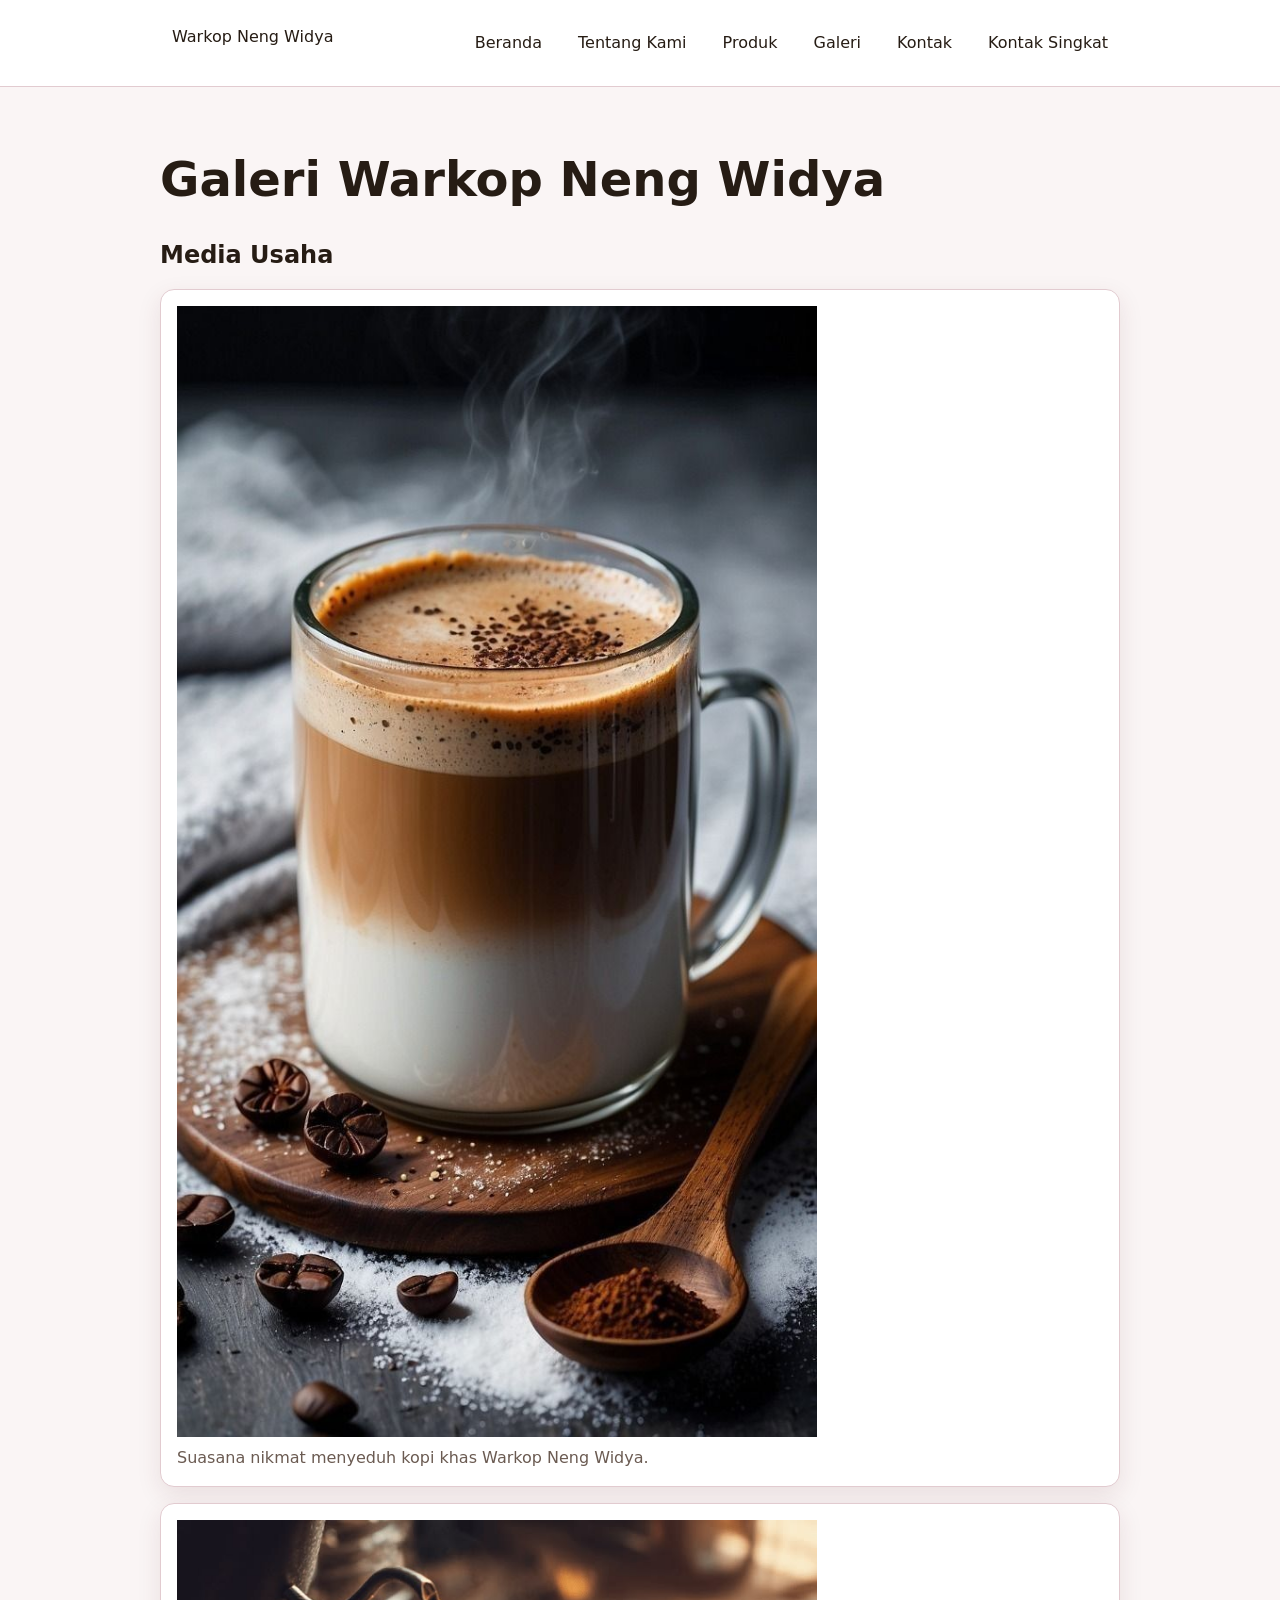
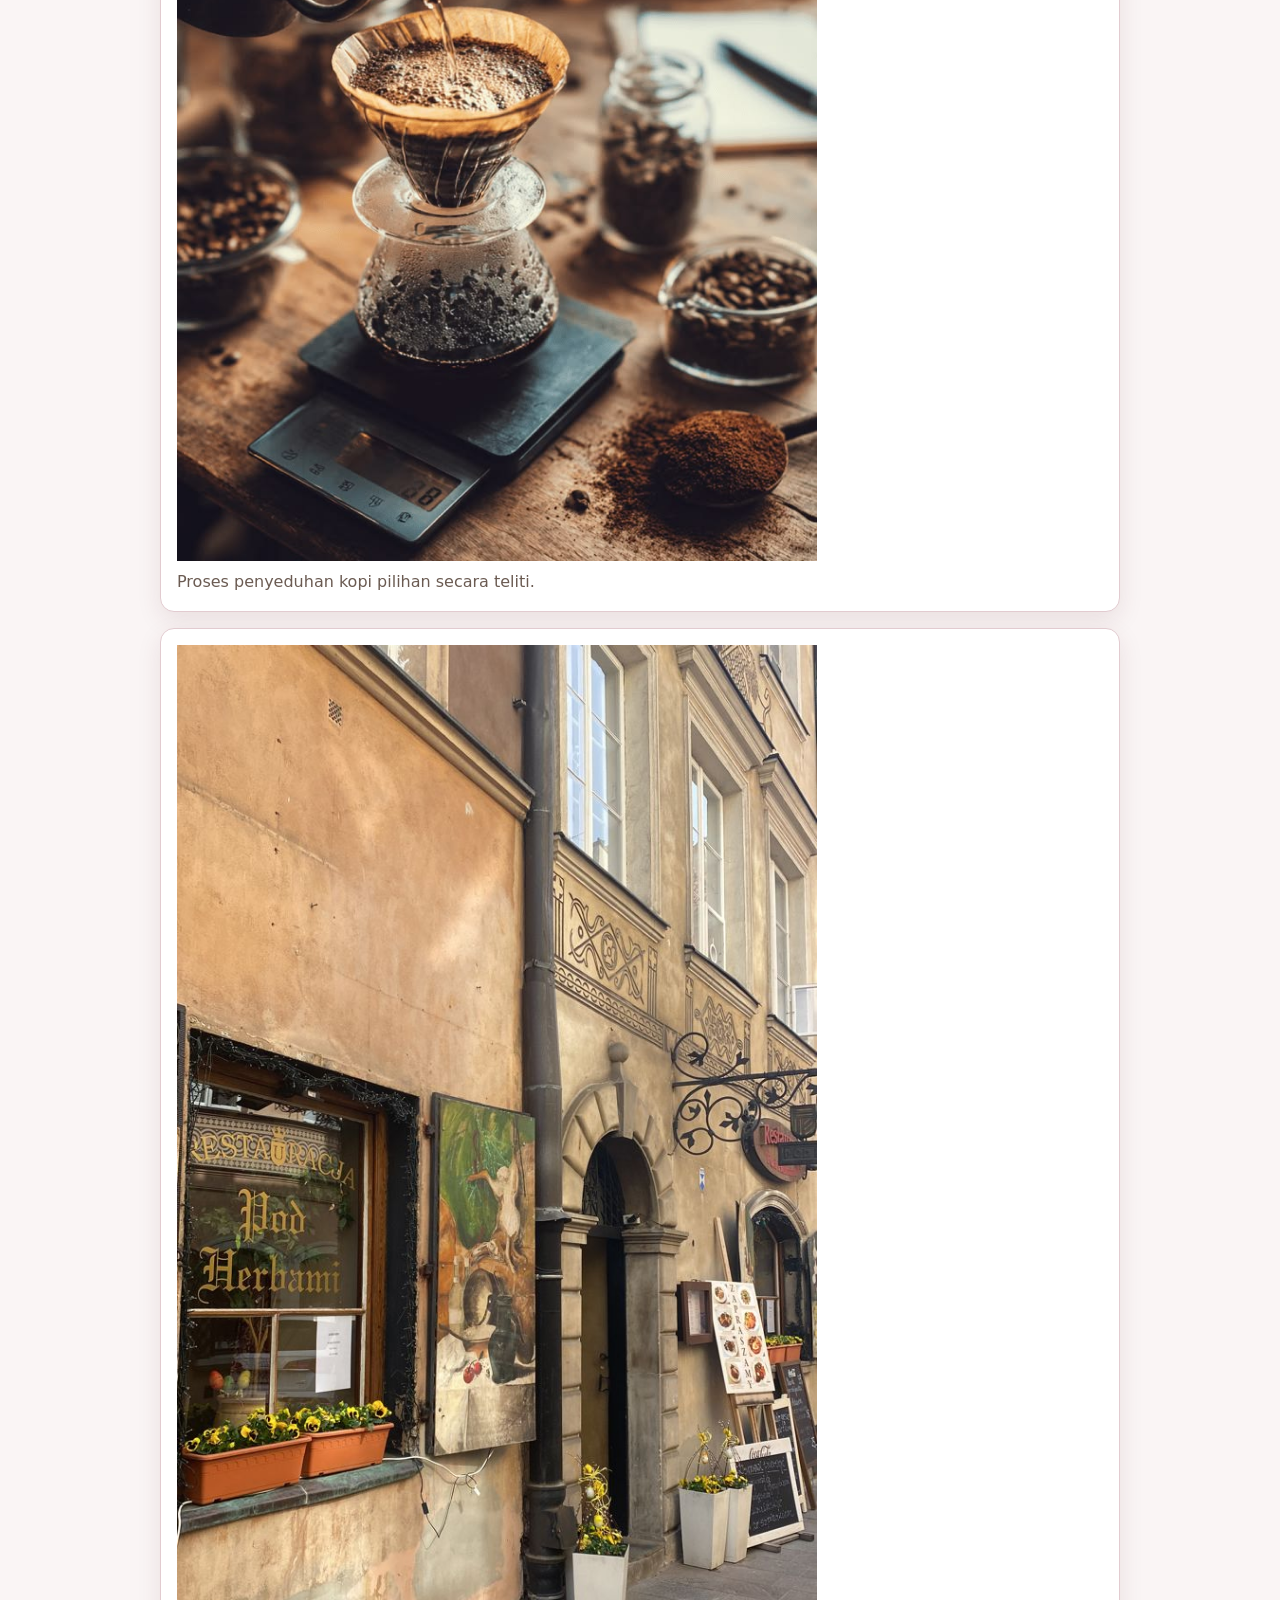
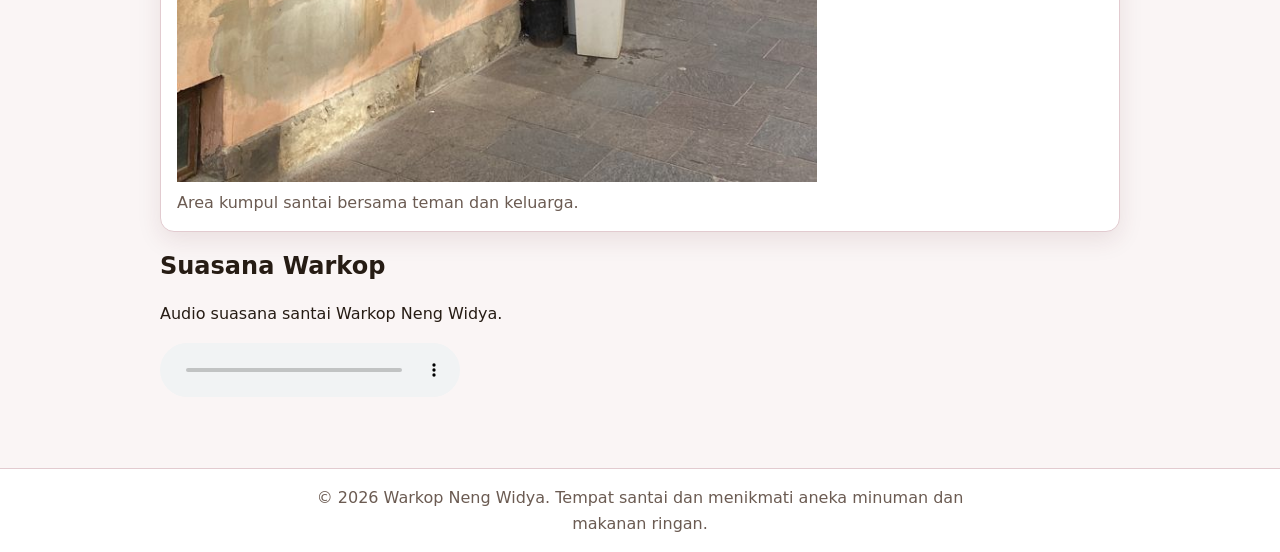
==== commit fe4e9d88: "feat: tambahkan data produk dengan javascript" ====
--- a/galeri.html
+++ b/galeri.html
@@ -41,7 +41,7 @@
                 </figure>
 
                 <figure class="media-card">
-                    <img src="assets/image/suasana.jpg" width="640" height="360" loading="lazy" alt="Suasana Warkop Neng Widya">                    <figcaption>Area kumpul santai bersama teman dan keluarga.</figcaption>
+                    <img src="assets/image/suasana 3.jpg" width="640" height="360" loading="lazy" alt="Suasana Warkop Neng Widya">                    <figcaption>Area kumpul santai bersama teman dan keluarga.</figcaption>
                 </figure>
 
             </div>
--- a/css/style.css
+++ b/css/style.css
@@ -1,11 +1,11 @@
 :root {
-  --color-primary: #6f3b1f;
-  --color-primary-strong: #4b2715;
-  --color-text: #2f2118;
-  --color-muted: #6b5b52;
+  --color-primary: #581c25;        
+  --color-primary-strong: #3b1218; 
+  --color-text: #261c14;           
+  --color-muted: #6b5b52;          
   --color-surface: #ffffff;
-  --color-surface-soft: #fff8f0;
-  --color-border: #dccbbc;
+  --color-surface-soft: #faf5f5;   
+  --color-border: #e2cbd0;         
   --color-focus: #1d4ed8;
   --space-1: 0.5rem;
   --space-2: 0.75rem;
@@ -14,12 +14,12 @@
   --space-5: 2rem;
   --radius-sm: 0.5rem;
   --radius-md: 0.875rem;
-  --shadow-card: 0 0.5rem 1.5rem rgb(47 33 24 / 0.1);
-  --color-accent: #d97706;      
-  --color-badge-bg: #fef3c7;    
-  --color-badge-text: #92400e;  
-  --space-xl: 2.5rem;          
-  --radius-lg: 16px;            
+  --shadow-card: 0 0.5rem 1.5rem rgb(88 28 37 / 0.1);
+  --color-accent: #991b1b;         
+  --color-badge-bg: #fee2e2;       
+  --color-badge-text: #991b1b;     
+  --space-xl: 2.5rem;           
+  --radius-lg: 16px;              
 }
 
 *,
@@ -112,13 +112,35 @@
   margin: 0 var(--space-2) var(--space-1) 0; 
 }
 
+.nav a {
+  color: var(--color-text);
+  text-decoration: none;
+  font-weight: 500;
+  padding: var(--space-1) var(--space-2);
+  border-radius: var(--radius-sm);
+  transition: all 0.2s ease;
+}
+
+.nav a:hover {
+  color: #581c25;
+  background: #fcf0f2;
+}
+
 .nav a[aria-current="page"] {
   padding: var(--space-1) var(--space-2);
-  color: var(--color-primary-strong);
+  color: #ffffff !important;
   font-weight: 700;
   text-decoration: none;
-  background: #fef3c7;
-  border-radius: var(--radius-sm);
+  background: #581c25;
+  border-radius: var(--radius-sm);
+}
+
+.eyebrow { 
+  color: #581c25; 
+  font-weight: 800; 
+  letter-spacing: 0.1em; 
+  text-transform: uppercase; 
+  font-size: 0.85rem;
 }
 
 .page { 
@@ -194,13 +216,14 @@
 }
 
 .hero button { 
-  color: var(--color-text); 
-  background: #fef3c7; 
+  color: #581c25; 
+  background: #ffffff; 
+  font-weight: 800;
 }
 
 .hero button:hover { 
-  color: var(--color-text); 
-  background: #fde68a; 
+  color: #3b1218; 
+  background: #fdf2f2; 
 }
 
 .btn-primary {
@@ -392,4 +415,38 @@
 @media (min-width: 60rem) {
   .nav { flex-direction: row; align-items: center; justify-content: space-between; }
   .product-grid { grid-template-columns: repeat(3, minmax(0, 1fr)); }
+}
+
+.js-product-grid {
+  display: grid;
+  grid-template-columns: repeat(auto-fit, minmax(14rem, 1fr));
+  gap: var(--space-4);
+}
+
+.js-product-card {
+  padding: var(--space-4);
+  border: 1px solid var(--color-border);
+  border-radius: var(--radius-lg);
+  background: var(--color-surface);
+}
+
+.stock-badge {
+  display: inline-flex;
+  margin-block-start: var(--space-2);
+  padding: 0.25rem 0.6rem;
+  border-radius: 999px;
+  font-size: 0.85rem;
+  font-weight: 700;
+  background: #dcfce7;
+  color: #166534;
+}
+
+.stock-badge.warning {
+  background: #fef3c7;
+  color: #92400e;
+}
+
+.stock-badge.empty {
+  background: #fee2e2;
+  color: #991b1b;
 }
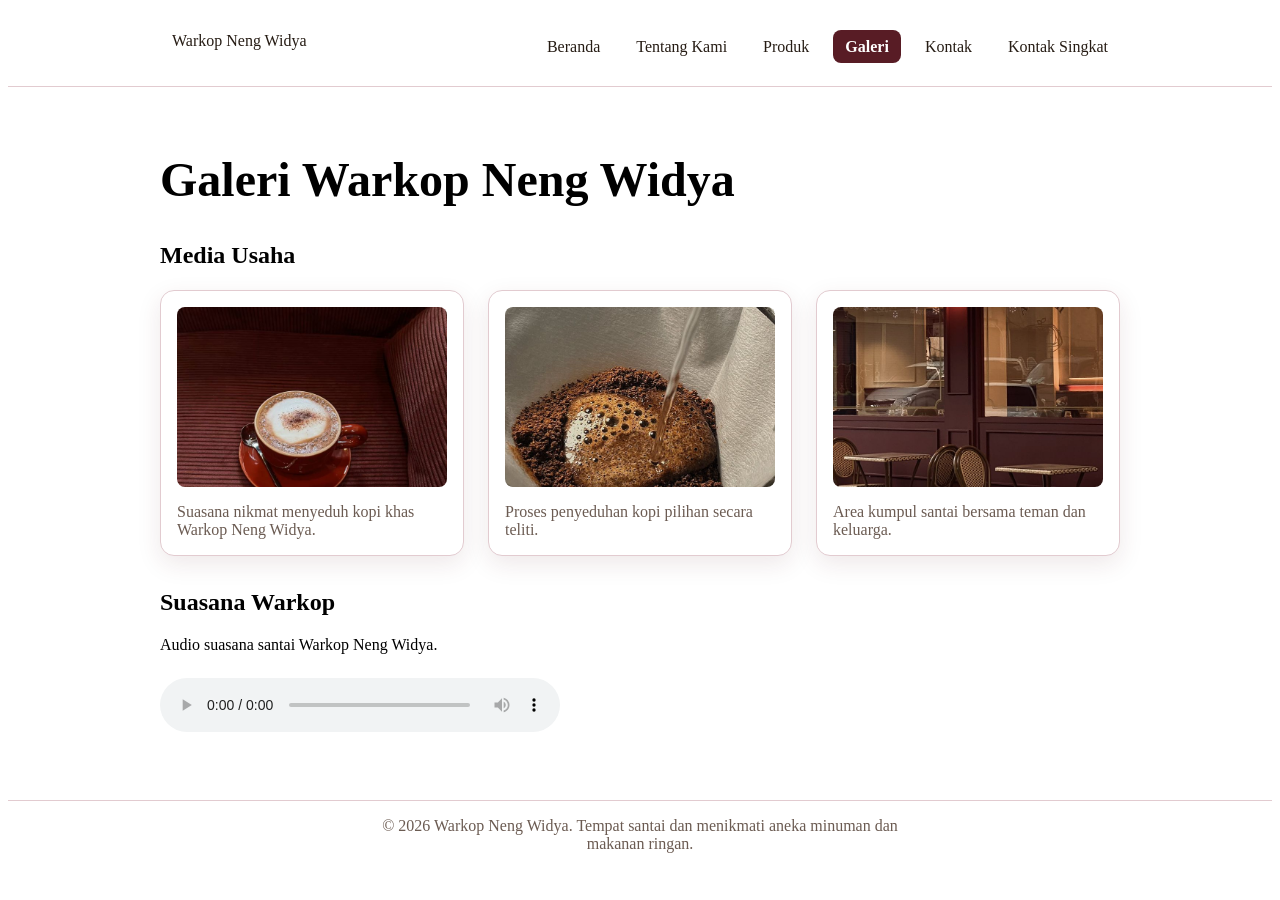
==== commit 56d93dc8: "Selesai tugas P09 JavaScript UMKM Warkop Neng Widya" ====
--- a/galeri.html
+++ b/galeri.html
@@ -16,7 +16,7 @@
                 <li><a href="index.html">Beranda</a></li>
                 <li><a href="tentang.html">Tentang Kami</a></li>
                 <li><a href="produk.html">Produk</a></li>
-                <li><a href="galeri.html">Galeri</a></li>
+                <li><a aria-current="page" href="galeri.html">Galeri</a></li>
                 <li><a href="kontak.html">Kontak</a></li>
                 <li><a href="index.html#kontak">Kontak Singkat</a></li>
             </ul>
@@ -26,34 +26,37 @@
     <main id="konten" class="page">
         <h1>Galeri Warkop Neng Widya</h1>
 
-        <section aria-labelledby="media-tittle">
-            <h2 id="media-tittle">Media Usaha</h2>
-            <div class="gallery-grid">
+        <section aria-labelledby="media-title">
+            <h2 id="media-title">Media Usaha</h2>
+            
+            <!-- Menggunakan Grid agar foto-fotonya tersusun menyamping rapi -->
+            <div class="gallery-grid" style="display: grid; grid-template-columns: repeat(auto-fit, minmax(280px, 1fr)); gap: 1.5rem; align-items: stretch;">
                 
-            </div>
-
-                <figure class="media-card">
-                    <img src="assets/image/kopisusukhas.jpg" width="640" height="360" loading="lazy" alt="Kopi Susu khas Warkop Neng Widya">                    <figcaption>Suasana nikmat menyeduh kopi khas Warkop Neng Widya.</figcaption>
+                <figure class="media-card" style="margin: 0; display: flex; flex-direction: column;">
+                    <img src="assets/image/suasananikmat.jpg" width="640" height="360" loading="lazy" alt="Kopi Susu khas Warkop Neng Widya" style="width: 100%; height: 180px; object-fit: cover; border-radius: var(--radius-sm);">                    
+                    <figcaption style="margin-top: 1rem; flex-grow: 1;">Suasana nikmat menyeduh kopi khas Warkop Neng Widya.</figcaption>
                 </figure>
 
-                <figure class="media-card">
-                    <img src="assets/image/prosesseduh.jpg" width="640" height="360" loading="lazy" alt="Proses Seduh Kopi">                    <figcaption>Proses penyeduhan kopi pilihan secara teliti.</figcaption>
+                <figure class="media-card" style="margin: 0; display: flex; flex-direction: column;">
+                    <img src="assets/image/prosesseduh1.jpg" width="640" height="360" loading="lazy" alt="Proses Seduh Kopi" style="width: 100%; height: 180px; object-fit: cover; border-radius: var(--radius-sm);">                    
+                    <figcaption style="margin-top: 1rem; flex-grow: 1;">Proses penyeduhan kopi pilihan secara teliti.</figcaption>
                 </figure>
 
-                <figure class="media-card">
-                    <img src="assets/image/suasana 3.jpg" width="640" height="360" loading="lazy" alt="Suasana Warkop Neng Widya">                    <figcaption>Area kumpul santai bersama teman dan keluarga.</figcaption>
+                <figure class="media-card" style="margin: 0; display: flex; flex-direction: column;">
+                    <img src="assets/image/areaduduk.jpg" width="640" height="360" loading="lazy" alt="Suasana Warkop Neng Widya" style="width: 100%; height: 180px; object-fit: cover; border-radius: var(--radius-sm);">                    
+                    <figcaption style="margin-top: 1rem; flex-grow: 1;">Area kumpul santai bersama teman dan keluarga.</figcaption>
                 </figure>
 
             </div>
         </section>
 
-       <section aria-labelledby="audio-title">
-    <h2 id="audio-title">Suasana Warkop</h2>
-    <p id="audio-note">Audio suasana santai Warkop Neng Widya.</p>
-    <audio controls aria-describedby="audio-note" src="https://cdn.pixabay.com/download/audio/2022/05/27/audio_1808fbf07a.mp3?filename=lofi-study-112191.mp3">
-        Browser Anda tidak mendukung pemutar audio.
-    </audio>
-</section>
+        <section aria-labelledby="audio-title" style="margin-top: 2rem;">
+            <h2 id="audio-title">Suasana Warkop</h2>
+            <p id="audio-note">Audio suasana santai Warkop Neng Widya.</p>
+            <audio controls aria-describedby="audio-note" src="https://cdn.pixabay.com/download/audio/2022/05/27/audio_1808fbf07a.mp3?filename=lofi-study-112191.mp3" style="width: 100%; max-width: 400px; margin-top: 0.5rem;">
+                Browser Anda tidak mendukung pemutar audio.
+            </audio>
+        </section>
     </main>
 
     <footer class="site-footer">
--- a/css/style.css
+++ b/css/style.css
@@ -32,13 +32,11 @@
   color-scheme: light; 
 }
 
-body {
-  margin: 0;
-  color: var(--color-text);
-  background: var(--color-surface-soft);
-  font-family: system-ui, -apple-system, BlinkMacSystemFont, "Segoe UI", sans-serif;
-  font-size: 1rem;
-  line-height: 1.6;
+.hero-content {
+    display: flex;
+    flex-direction: column;
+    align-items: flex-start;
+    gap: var(--space-3); 
 }
 
 img { 
@@ -378,7 +376,9 @@
     margin-top: auto;
 }
 
-.hero { grid-template-columns: 1fr; }
+@media (max-width: 47rem) {
+  .hero { grid-template-columns: 1fr; }
+}
 .product-grid,
 .gallery-grid { grid-template-columns: 1fr; }
 
@@ -449,4 +449,4 @@
 .stock-badge.empty {
   background: #fee2e2;
   color: #991b1b;
-}+}
